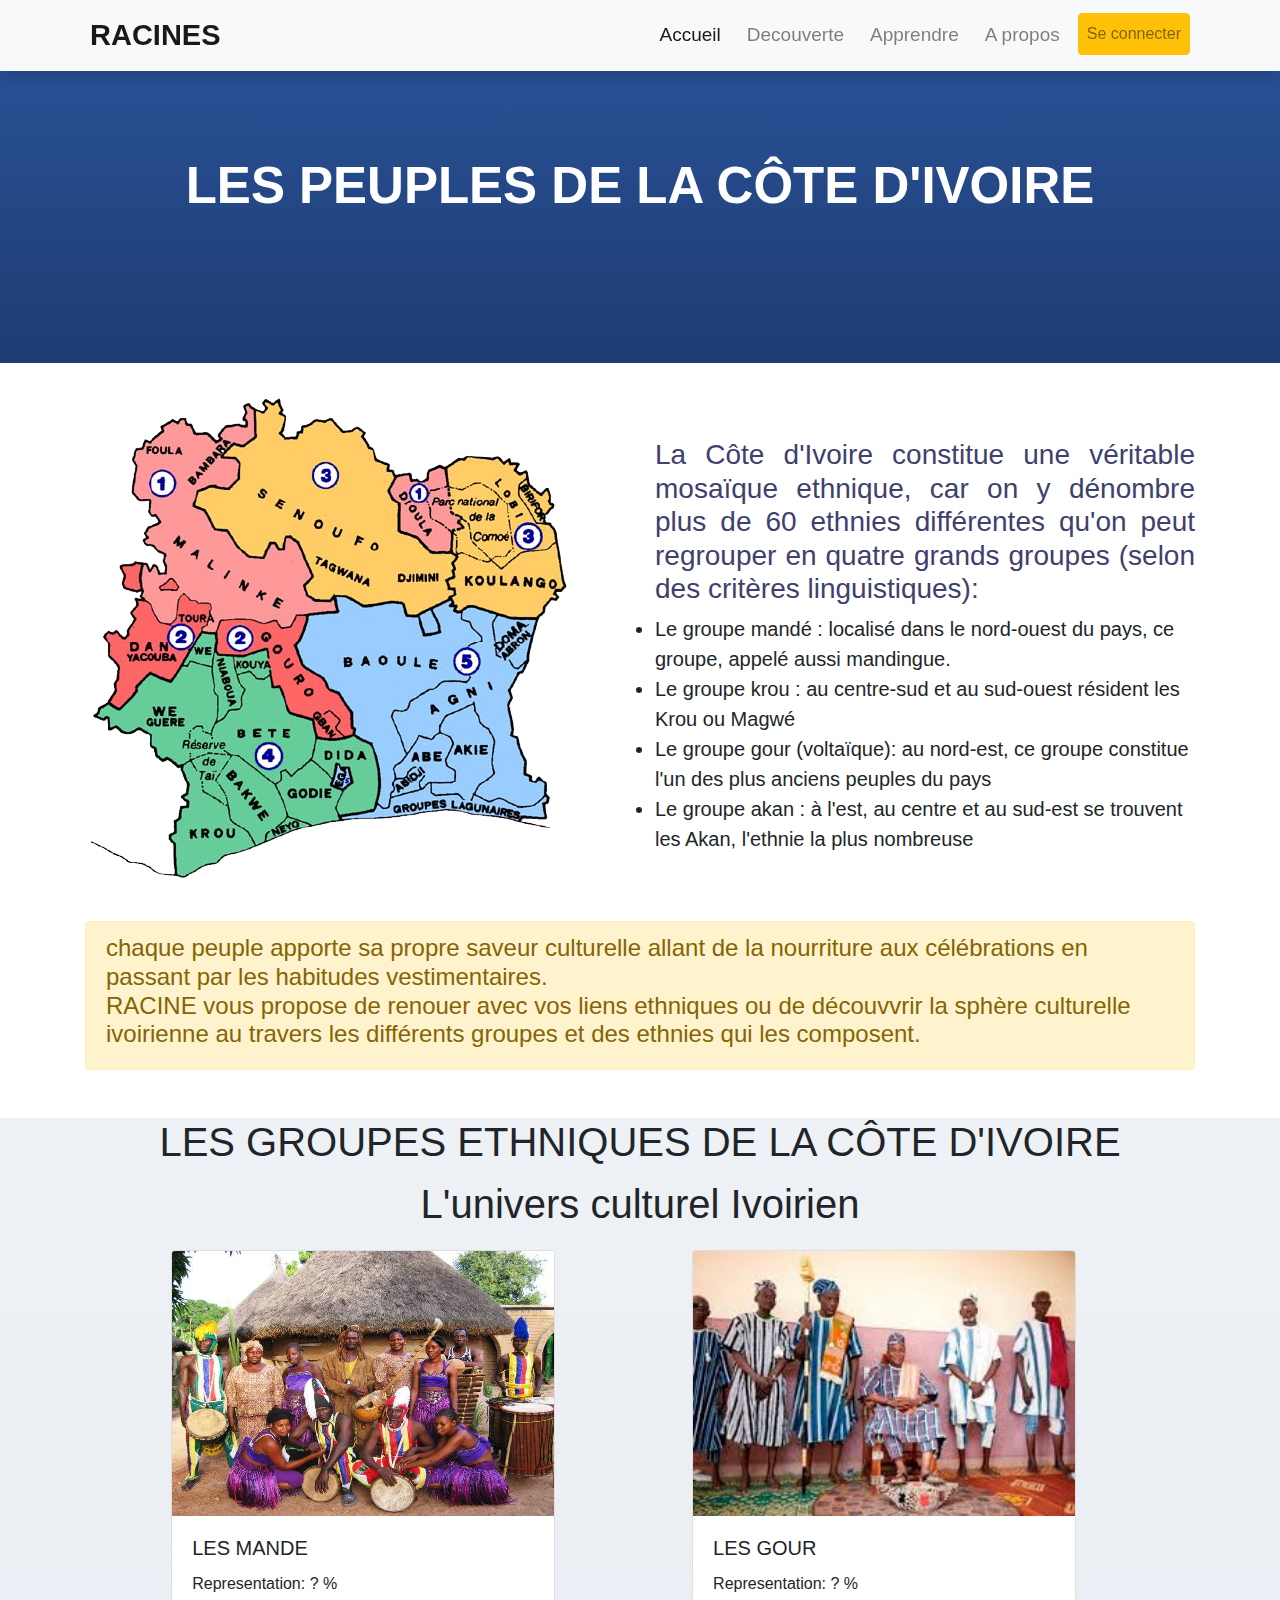
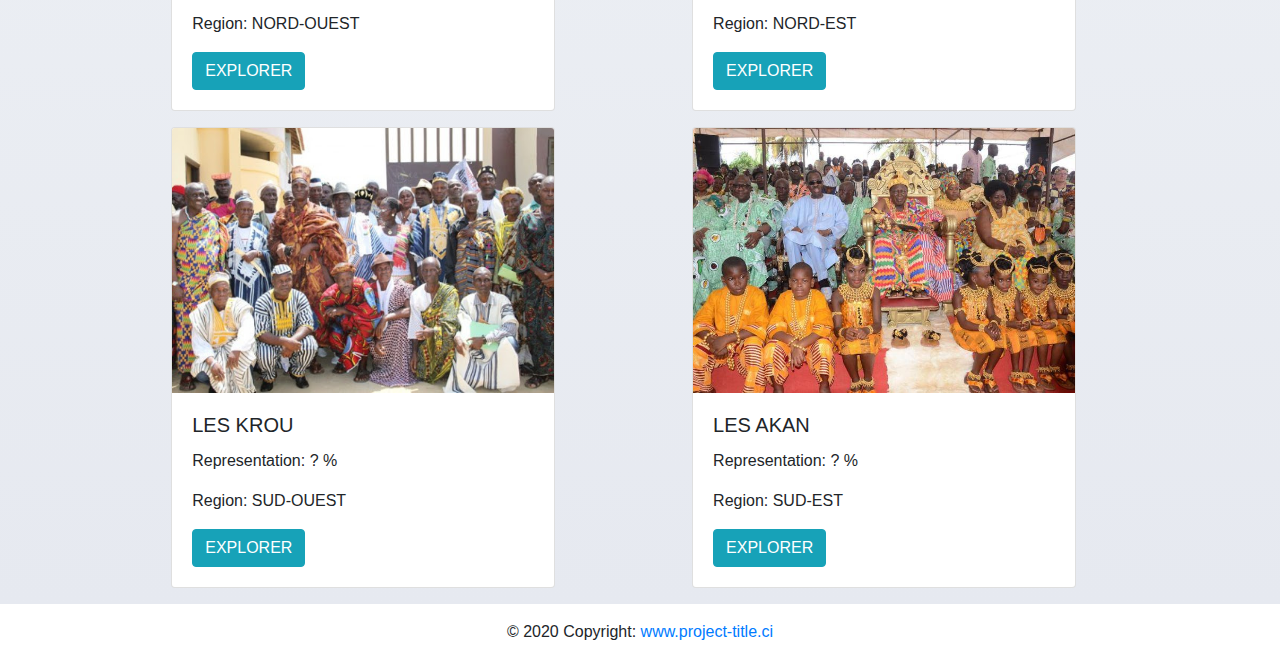
==== template/views/decouverte.html @ 74e9efff "decouverte" ====
<!doctype html>
<html lang="fr">
  <head>
    <title>RACINES</title>
    <!-- Required meta tags -->
    <meta charset="utf-8">
    <meta name="viewport" content="width=device-width, initial-scale=1, shrink-to-fit=no">

    <!-- Bootstrap CSS -->
    <link rel="stylesheet" href="https://stackpath.bootstrapcdn.com/bootstrap/4.3.1/css/bootstrap.min.css" integrity="sha384-ggOyR0iXCbMQv3Xipma34MD+dH/1fQ784/j6cY/iJTQUOhcWr7x9JvoRxT2MZw1T" crossorigin="anonymous">
    <link rel="stylesheet" href="../css/home.css">
  </head>
  <body>
      <!-- Navigation -->
      <nav class="navbar navbar-expand-lg navbar-light bg-light shadow fixed-top">
        <div class="container">
          <a class="navbar-brand name" href="#"> RACINES</a>
          <button class="navbar-toggler" type="button" data-toggle="collapse" data-target="#navbarResponsive" aria-controls="navbarResponsive" aria-expanded="false" aria-label="Toggle navigation">
                <span class="navbar-toggler-icon"></span>
              </button>
          <div class="collapse navbar-collapse" id="navbarResponsive">
            <ul class="navbar-nav ml-auto">
              <li class="nav-item active">
                <a class="nav-link" href="../../index.html">Accueil
                      <span class="sr-only">(current)</span>
                    </a>
              </li>
              <li class="nav-item">
                <a class="nav-link"  href="#">Decouverte</a>
              </li>
              <li class="nav-item">
                <a class="nav-link" href="#">Apprendre</a>
              </li>
              <li class="nav-item">
                <a class="nav-link" href="#">A propos</a>
              </li>
              <li class="nav-item">
                <a class="nav-link btn btn-warning" href="#">Se connecter</a>
              </li>
            </ul>
          </div>
        </div>
      </nav>
      <header>
          <div class="container-fluid py-5 mt-5 dec-bg">
              <div class="row">
                  <div class="col mt-3">
                      <div class="app-text mt-5">
                        
                        <h1 class="title text-center">LES PEUPLES DE LA CÔTE D'IVOIRE</h1>
                     </div>
                  </div>
              </div>
          </div>
      </header>
      <div class="container mt-4 justify-content-center">
          <div class="row">
              <div class="col-md-6">
                <img class="img-fluid" src="../images/carte1.png" alt="Card image cap">
              </div>
              <div class="col-md-6 mt-5">
                  <h3 class="text-justify title">La Côte d'Ivoire constitue une véritable mosaïque ethnique, car on y dénombre plus de 60 ethnies différentes qu'on peut regrouper en quatre grands groupes (selon des critères linguistiques):</h3>
                  <ul class="lead">
                      <li>Le groupe mandé : localisé dans le nord-ouest du pays, ce groupe, appelé aussi mandingue.</li>
                      <li>Le groupe krou : au centre-sud et au sud-ouest résident les Krou ou Magwé</li>
                      <li> Le groupe gour (voltaïque): au nord-est, ce groupe constitue l'un des plus anciens peuples du pays</li>
                      <li> Le groupe akan : à l'est, au centre et au sud-est se trouvent les Akan, l'ethnie la plus nombreuse</li>
                  </ul>
              </div>
          </div>
      </div>
      <div class="container mt-4">
          <div class="alert alert-warning" role="alert">
              <strong><h4>
                chaque peuple apporte sa propre saveur culturelle allant de la nourriture aux célébrations en passant par les habitudes vestimentaires.
                <br>RACINE vous propose de renouer avec vos liens ethniques ou de découvvrir la sphère culturelle ivoirienne 
                au travers les différents groupes et des ethnies qui les composent.</h4></strong>
          </div>
      </div>
      <div class="container-fluid mt-5  bg-card">
        <h1 class="text-center" style="font-size:40px;">LES GROUPES ETHNIQUES DE LA CÔTE D'IVOIRE</h1>
        <p class="lead text-center" style="font-size:40px;">L'univers culturel Ivoirien</p>
        <div class="row justify-content-center no-gutters">
      
            <div class="col-md-5 " >
              <div class="card mb-3 center" style="width: 24rem;">
                  <img src="../images/mande.jpg" class="card-img-top" width="50" height="265" alt="les mande">
                  <div class="card-body">
                    <h5 class="card-title">LES MANDE</h5>
                    <p class="card-text">Representation: ? %</p>
                    <p class="card-text">Region: NORD-OUEST</p>
                    <a href="mande.html" class="btn btn-info">EXPLORER</a>
                  </div>
                </div>
            </div>
            <div class="col-md-5">
              <div class="card mb-3 center" style="width: 24rem;">
                  <img src="../images/gour.jpeg" class="card-img-top" width="50" height="265" alt="les gour">
                  <div class="card-body">
                    <h5 class="card-title">LES GOUR</h5>
                    <p class="card-text">Representation: ? %</p>
                    <p class="card-text">Region: NORD-EST</p>
                    <a href="gour.html" class="btn btn-info">EXPLORER</a>
                  </div>
                </div>
            </div>
            <div class="col-md-5">
              <div class="card mb-3 center" style="width: 24rem;">
                  <img src="../images/krou.jpg" class="card-img-top" width="50" height="265" alt="les krou">
                  <div class="card-body">
                    <h5 class="card-title">LES KROU</h5>
                    <p class="card-text">Representation: ? %</p>
                    <p class="card-text">Region: SUD-OUEST</p>
                    <a href="krou.html" class="btn btn-info">EXPLORER</a>
                  </div>
                </div>
            </div>
            
            <div class="col-md-5">
              <div class="card mb-3 center" style="width: 24rem;">
                  <img src="../images/akan.jpeg" class="card-img-top" width="50" height="265" alt="les akan">
                  <div class="card-body">
                    <h5 class="card-title">LES AKAN</h5>
                    <p class="card-text">Representation: ? %</p>
                    <p class="card-text">Region: SUD-EST</p>
                    <a href="akan.html" class="btn btn-info">EXPLORER</a>
                  </div>
                </div>
            </div>
        </div>
    </div>
      
  <!-- Footer -->

<!-- Footer -->
    <!-- Optional JavaScript -->
    <!-- jQuery first, then Popper.js, then Bootstrap JS -->
    <script src="https://code.jquery.com/jquery-3.3.1.slim.min.js" integrity="sha384-q8i/X+965DzO0rT7abK41JStQIAqVgRVzpbzo5smXKp4YfRvH+8abtTE1Pi6jizo" crossorigin="anonymous"></script>
    <script src="https://cdnjs.cloudflare.com/ajax/libs/popper.js/1.14.7/umd/popper.min.js" integrity="sha384-UO2eT0CpHqdSJQ6hJty5KVphtPhzWj9WO1clHTMGa3JDZwrnQq4sF86dIHNDz0W1" crossorigin="anonymous"></script>
    <script src="https://stackpath.bootstrapcdn.com/bootstrap/4.3.1/js/bootstrap.min.js" integrity="sha384-JjSmVgyd0p3pXB1rRibZUAYoIIy6OrQ6VrjIEaFf/nJGzIxFDsf4x0xIM+B07jRM" crossorigin="anonymous"></script>
  </body>
  <footer class="page-footer font-small blue">

    <!-- Copyright -->
    <div class="footer-copyright text-center py-3">© 2020 Copyright:
      <a href="#"> www.project-title.ci</a>
    </div>
    <!-- Copyright -->
  
  </footer>
    
  </div>
</html>
---- template/css/home.css ----
*{
    margin: 0;
    padding: 0;
    box-sizing: border-box;
    font-family: 'Nunito', sans-serif;
}
.nav-item 
{
    font-size: 19px;
    font-weight: 500;
    padding: 5px;
}
.text-h3{
    font-size: 17px;
    font-weight: 400;
    letter-spacing: 2px;
}

.app-text h1{
    font-size: 51px;
    margin-top: 30px;
    color: white;
    font-weight: 700;
    line-height: 1;
}
.center {         
    margin-left: 10%;      
    margin-right: 10%;
    width: auto;
}
.gold
{
    color: #9facd5;
}

.home-bg{
    background-image: linear-gradient(to top, #1e3c72 0%, #1e3c72 1%, #2a5298 100%);
    min-height: 90vh;
}
.dec-bg{
    background-image: linear-gradient(to top, #1e3c72 0%, #1e3c72 1%, #2a5298 100%);
    min-height: 35vh;
}
body
{
    
}
.stats{
    width: 120px;
    height: auto;
}
.name
{
    font-size: 29px;
    font-weight: 700;
    color: red;
    padding: 5px;;
    font-family: sans-serif;
}

.title
{
    color: #403f6e;
    font-weight: 200;
    margin-top: 3px;
}
.dotted
{
  border-top: 1px dashed;
}

.culture
{
    color: #9facd5;
}
.bg-card
{
    background-image: linear-gradient(to top, #e6e9f0 0%, #eef1f5 100%);
}
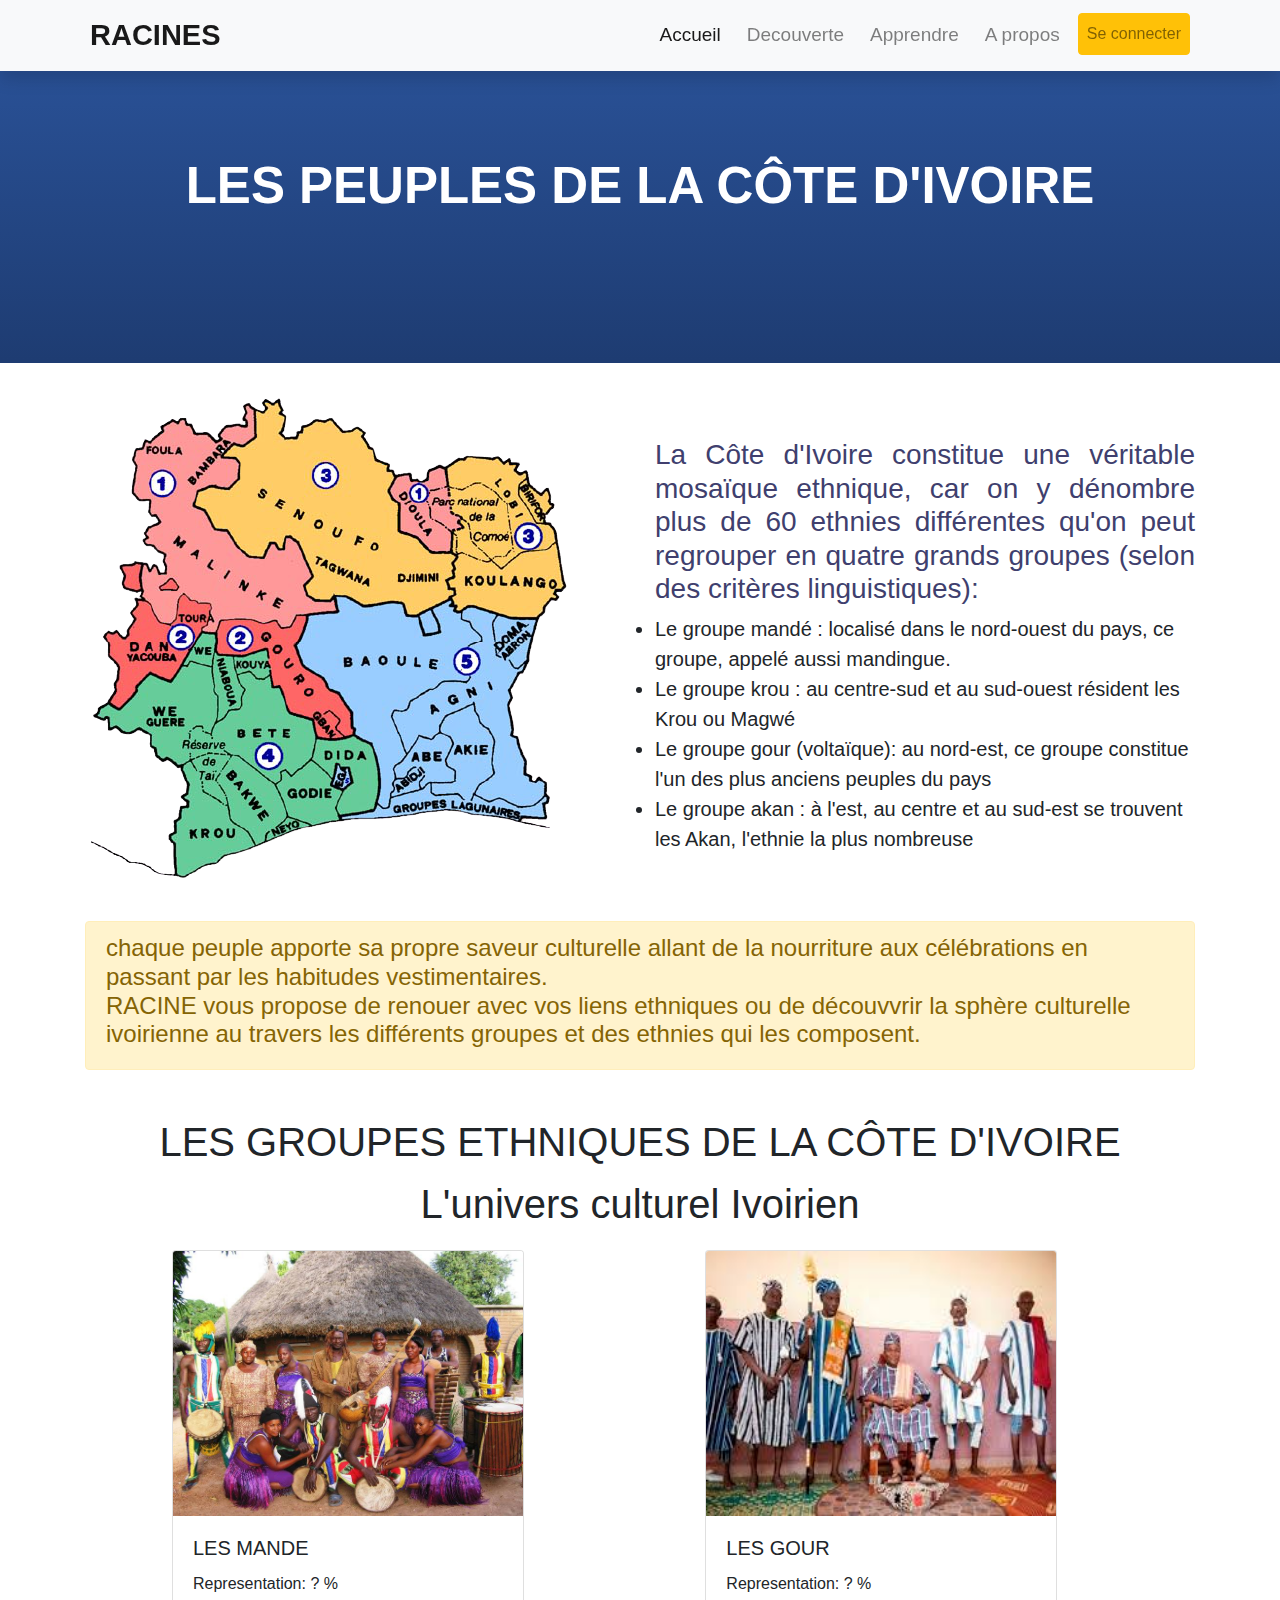
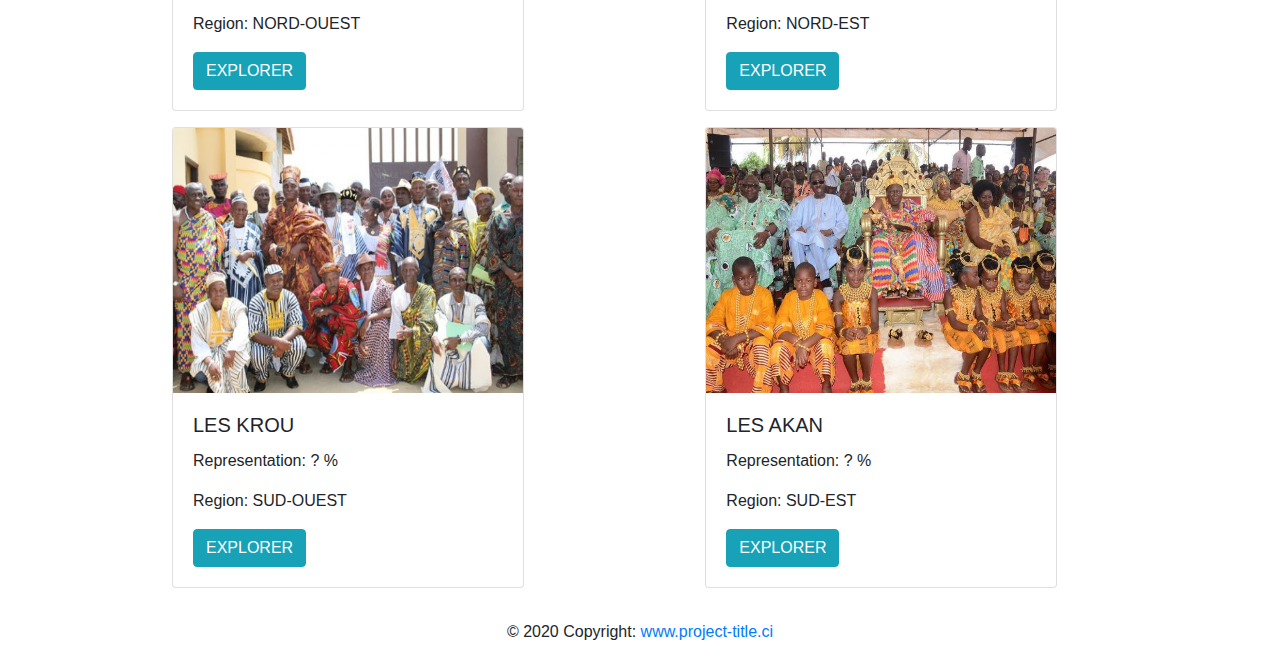
==== commit 213050b5: "decouverte update" ====
--- a/template/views/decouverte.html
+++ b/template/views/decouverte.html
@@ -77,13 +77,13 @@
                 au travers les différents groupes et des ethnies qui les composent.</h4></strong>
           </div>
       </div>
-      <div class="container-fluid mt-5  bg-card">
+      <div class="container-fluid mt-5">
         <h1 class="text-center" style="font-size:40px;">LES GROUPES ETHNIQUES DE LA CÔTE D'IVOIRE</h1>
         <p class="lead text-center" style="font-size:40px;">L'univers culturel Ivoirien</p>
-        <div class="row justify-content-center no-gutters">
+        <div class="row justify-content-center ">
       
             <div class="col-md-5 " >
-              <div class="card mb-3 center" style="width: 24rem;">
+              <div class="card mb-3 center" style="width: 22rem;">
                   <img src="../images/mande.jpg" class="card-img-top" width="50" height="265" alt="les mande">
                   <div class="card-body">
                     <h5 class="card-title">LES MANDE</h5>
@@ -94,7 +94,7 @@
                 </div>
             </div>
             <div class="col-md-5">
-              <div class="card mb-3 center" style="width: 24rem;">
+              <div class="card mb-3 center" style="width: 22rem;">
                   <img src="../images/gour.jpeg" class="card-img-top" width="50" height="265" alt="les gour">
                   <div class="card-body">
                     <h5 class="card-title">LES GOUR</h5>
@@ -105,7 +105,7 @@
                 </div>
             </div>
             <div class="col-md-5">
-              <div class="card mb-3 center" style="width: 24rem;">
+              <div class="card mb-3 center" style="width: 22rem;">
                   <img src="../images/krou.jpg" class="card-img-top" width="50" height="265" alt="les krou">
                   <div class="card-body">
                     <h5 class="card-title">LES KROU</h5>
@@ -117,7 +117,7 @@
             </div>
             
             <div class="col-md-5">
-              <div class="card mb-3 center" style="width: 24rem;">
+              <div class="card mb-3 center" style="width: 22rem;">
                   <img src="../images/akan.jpeg" class="card-img-top" width="50" height="265" alt="les akan">
                   <div class="card-body">
                     <h5 class="card-title">LES AKAN</h5>
--- a/template/css/home.css
+++ b/template/css/home.css
@@ -26,6 +26,12 @@
 .center {         
     margin-left: 10%;      
     margin-right: 10%;
+    width: auto;
+}
+
+.m-center {         
+    margin-left: 20%;      
+    margin-right: 20%;
     width: auto;
 }
 .gold
@@ -73,7 +79,3 @@
 {
     color: #9facd5;
 }
-.bg-card
-{
-    background-image: linear-gradient(to top, #e6e9f0 0%, #eef1f5 100%);
-}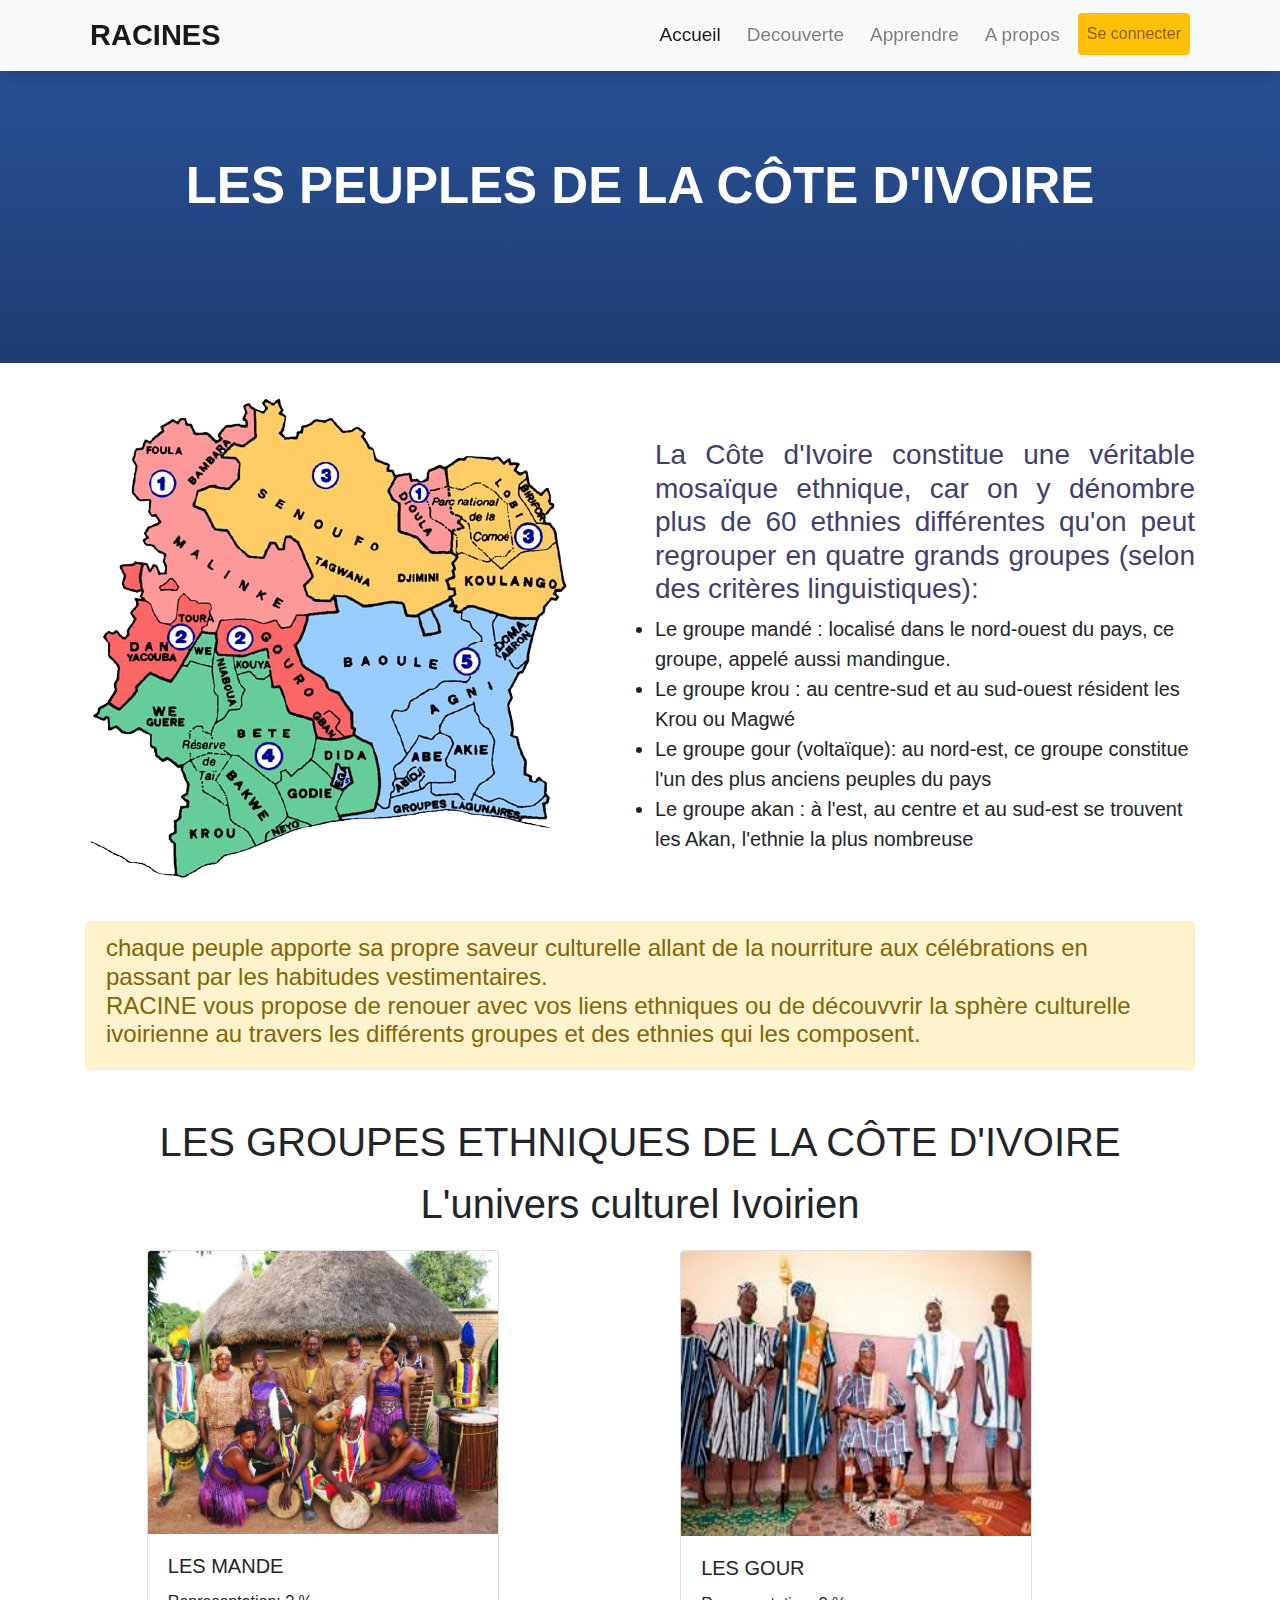
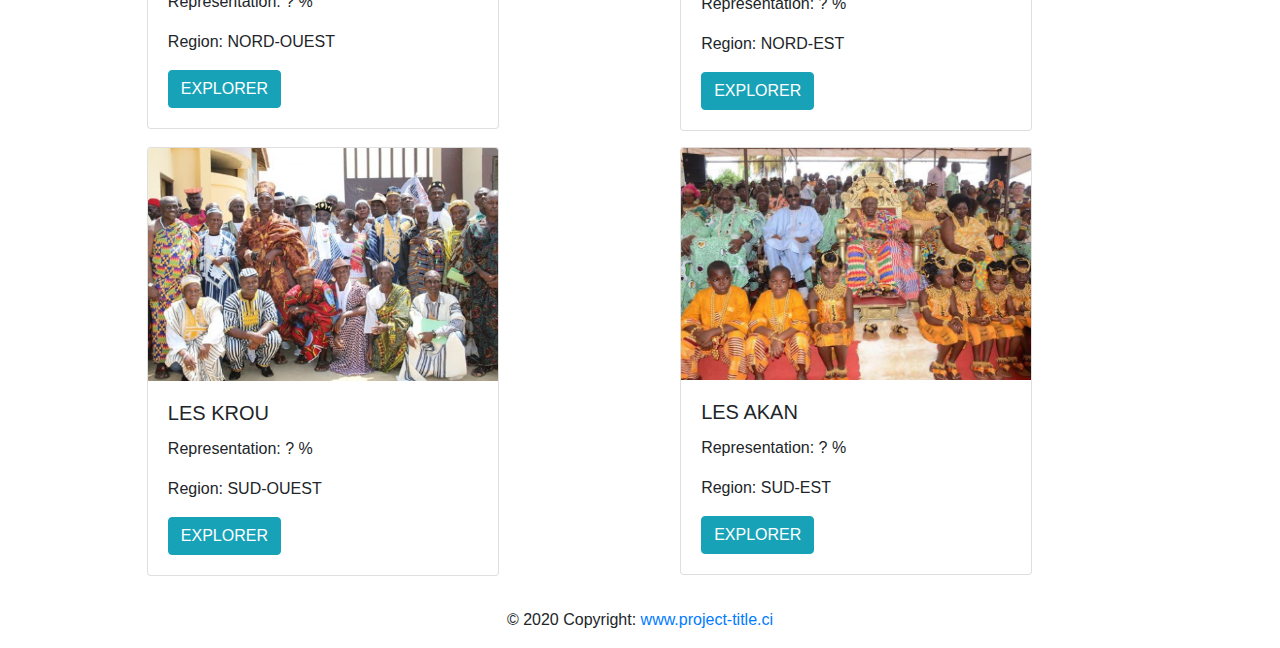
==== commit 77326555: "decouverte update" ====
--- a/template/views/decouverte.html
+++ b/template/views/decouverte.html
@@ -84,7 +84,7 @@
       
             <div class="col-md-5 " >
               <div class="card mb-3 center" style="width: 22rem;">
-                  <img src="../images/mande.jpg" class="card-img-top" width="50" height="265" alt="les mande">
+                  <img src="../images/mande.jpg" class="card-img-top"  alt="les mande">
                   <div class="card-body">
                     <h5 class="card-title">LES MANDE</h5>
                     <p class="card-text">Representation: ? %</p>
@@ -95,7 +95,7 @@
             </div>
             <div class="col-md-5">
               <div class="card mb-3 center" style="width: 22rem;">
-                  <img src="../images/gour.jpeg" class="card-img-top" width="50" height="265" alt="les gour">
+                  <img src="../images/gour.jpeg" class="card-img-top"  width="50" height="285" alt="les gour">
                   <div class="card-body">
                     <h5 class="card-title">LES GOUR</h5>
                     <p class="card-text">Representation: ? %</p>
@@ -106,7 +106,7 @@
             </div>
             <div class="col-md-5">
               <div class="card mb-3 center" style="width: 22rem;">
-                  <img src="../images/krou.jpg" class="card-img-top" width="50" height="265" alt="les krou">
+                  <img src="../images/krou.jpg" class="card-img-top"  alt="les krou">
                   <div class="card-body">
                     <h5 class="card-title">LES KROU</h5>
                     <p class="card-text">Representation: ? %</p>
@@ -118,7 +118,7 @@
             
             <div class="col-md-5">
               <div class="card mb-3 center" style="width: 22rem;">
-                  <img src="../images/akan.jpeg" class="card-img-top" width="50" height="265" alt="les akan">
+                  <img src="../images/akan.jpeg" class="card-img-top"  alt="les akan">
                   <div class="card-body">
                     <h5 class="card-title">LES AKAN</h5>
                     <p class="card-text">Representation: ? %</p>
--- a/template/css/home.css
+++ b/template/css/home.css
@@ -24,14 +24,18 @@
     line-height: 1;
 }
 .center {         
-    margin-left: 10%;      
-    margin-right: 10%;
+    margin-left: 5%;      
     width: auto;
 }
 
 .m-center {         
     margin-left: 20%;      
     margin-right: 20%;
+    width: auto;
+}
+.stats-center {         
+    margin-left: 13%;      
+    margin-right: 13%;
     width: auto;
 }
 .gold
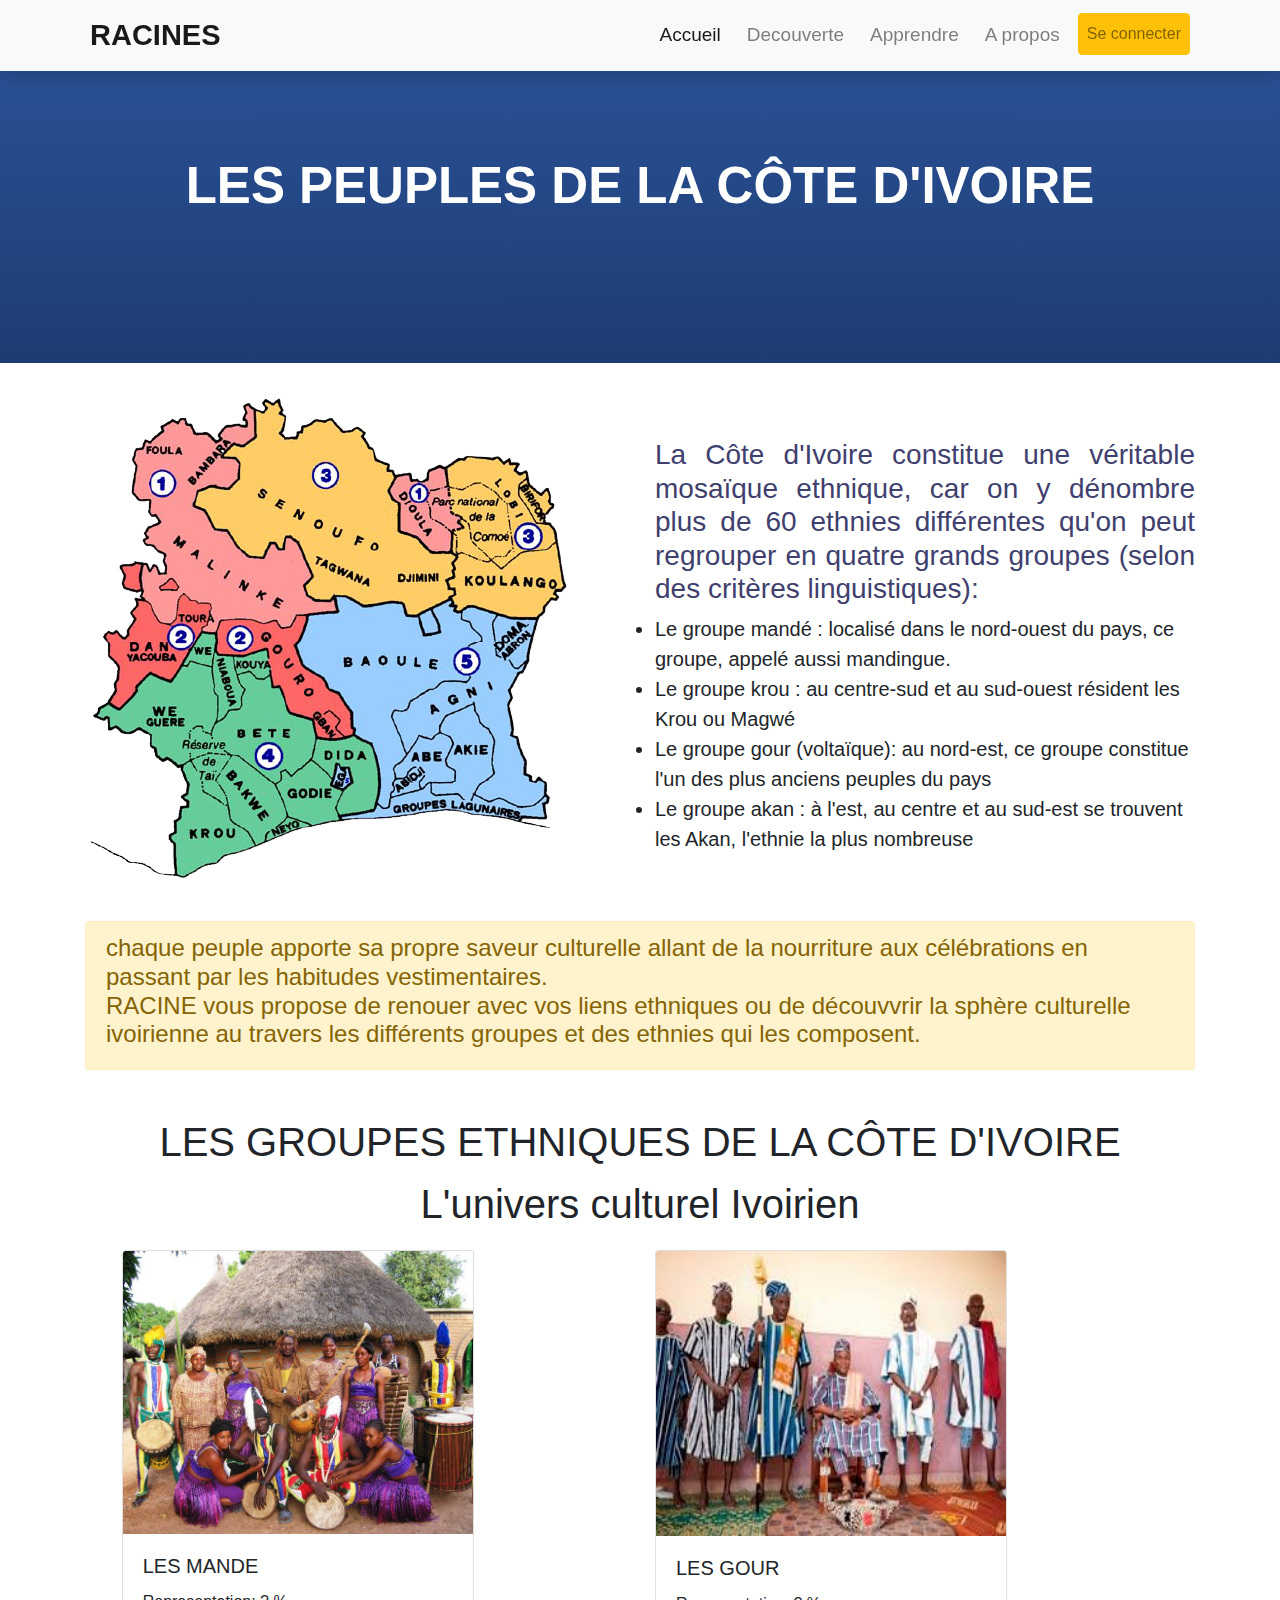
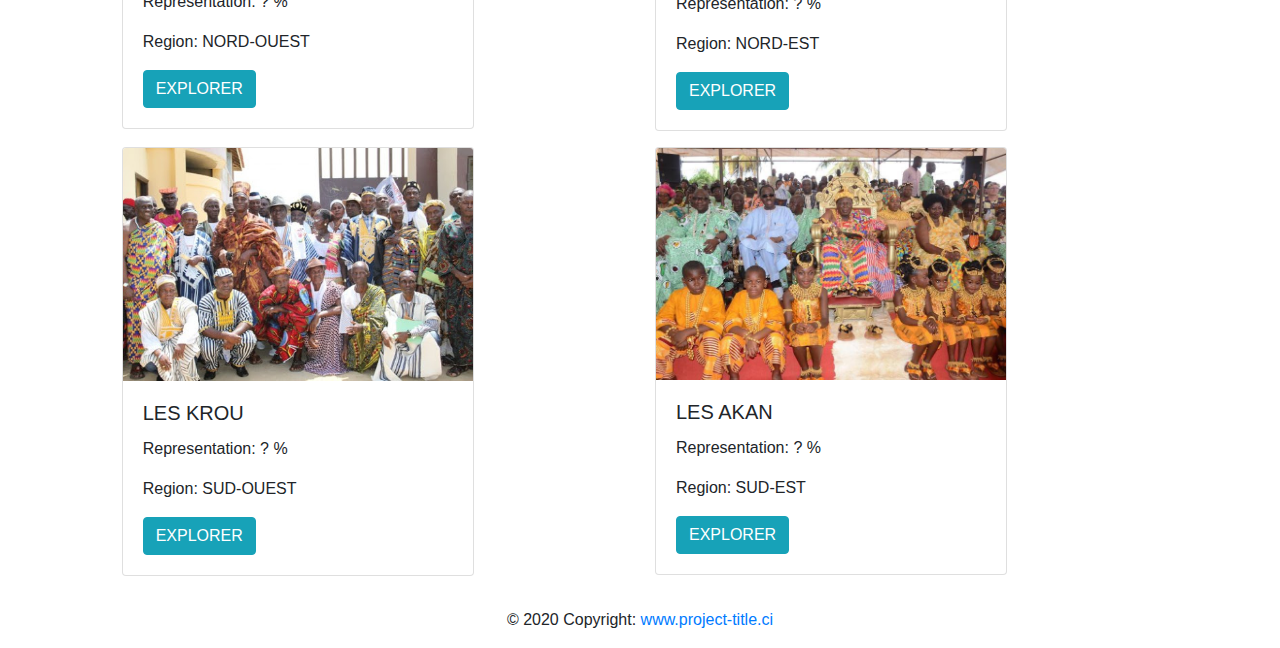
==== commit 25959535: "decouverte update" ====
--- a/template/views/decouverte.html
+++ b/template/views/decouverte.html
@@ -83,7 +83,7 @@
         <div class="row justify-content-center ">
       
             <div class="col-md-5 " >
-              <div class="card mb-3 center" style="width: 22rem;">
+              <div class="card mb-3 " style="width: 22rem;">
                   <img src="../images/mande.jpg" class="card-img-top"  alt="les mande">
                   <div class="card-body">
                     <h5 class="card-title">LES MANDE</h5>
@@ -94,7 +94,7 @@
                 </div>
             </div>
             <div class="col-md-5">
-              <div class="card mb-3 center" style="width: 22rem;">
+              <div class="card mb-3 " style="width: 22rem;">
                   <img src="../images/gour.jpeg" class="card-img-top"  width="50" height="285" alt="les gour">
                   <div class="card-body">
                     <h5 class="card-title">LES GOUR</h5>
@@ -105,7 +105,7 @@
                 </div>
             </div>
             <div class="col-md-5">
-              <div class="card mb-3 center" style="width: 22rem;">
+              <div class="card mb-3 " style="width: 22rem;">
                   <img src="../images/krou.jpg" class="card-img-top"  alt="les krou">
                   <div class="card-body">
                     <h5 class="card-title">LES KROU</h5>
@@ -117,7 +117,7 @@
             </div>
             
             <div class="col-md-5">
-              <div class="card mb-3 center" style="width: 22rem;">
+              <div class="card mb-3 " style="width: 22rem;">
                   <img src="../images/akan.jpeg" class="card-img-top"  alt="les akan">
                   <div class="card-body">
                     <h5 class="card-title">LES AKAN</h5>
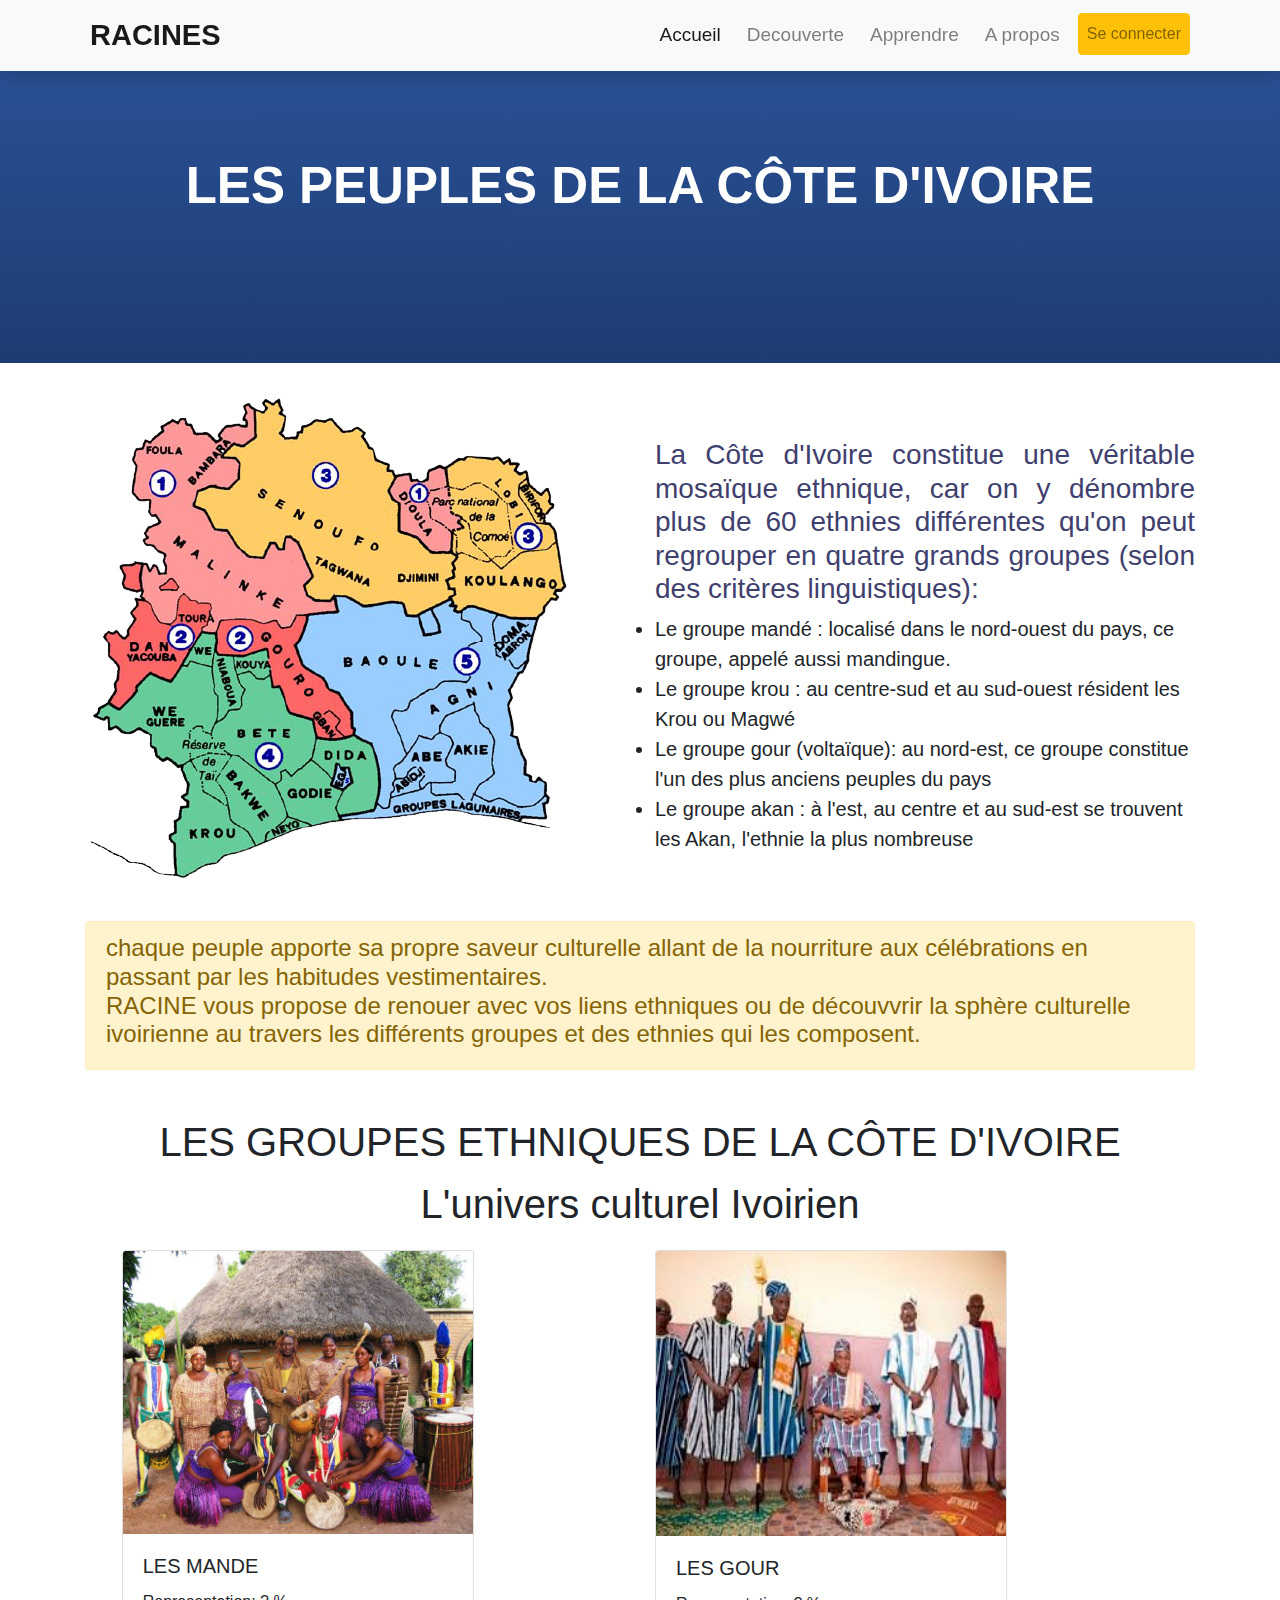
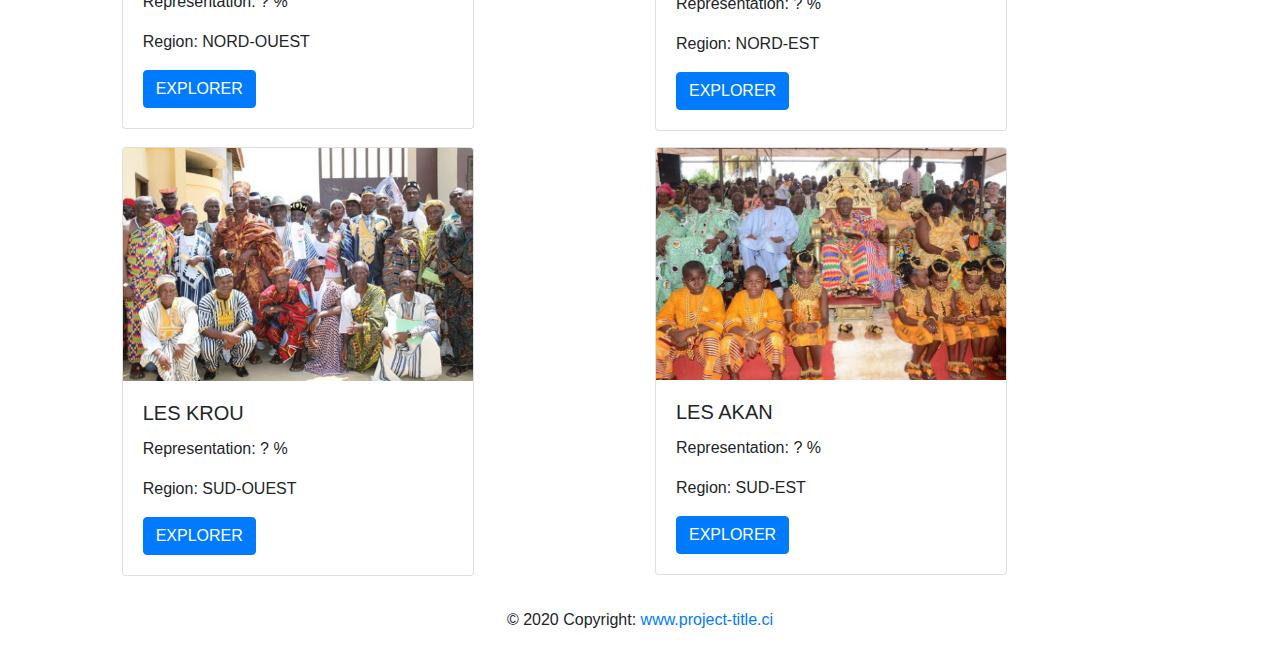
==== commit 81dd5618: "decouverte update" ====
--- a/template/views/decouverte.html
+++ b/template/views/decouverte.html
@@ -47,7 +47,7 @@
                   <div class="col mt-3">
                       <div class="app-text mt-5">
                         
-                        <h1 class="title text-center">LES PEUPLES DE LA CÔTE D'IVOIRE</h1>
+                        <h2 class="title text-center">LES PEUPLES DE LA CÔTE D'IVOIRE</h2>
                      </div>
                   </div>
               </div>
@@ -89,7 +89,7 @@
                     <h5 class="card-title">LES MANDE</h5>
                     <p class="card-text">Representation: ? %</p>
                     <p class="card-text">Region: NORD-OUEST</p>
-                    <a href="mande.html" class="btn btn-info">EXPLORER</a>
+                    <a href="mande.html" class="btn btn-primary">EXPLORER</a>
                   </div>
                 </div>
             </div>
@@ -100,7 +100,7 @@
                     <h5 class="card-title">LES GOUR</h5>
                     <p class="card-text">Representation: ? %</p>
                     <p class="card-text">Region: NORD-EST</p>
-                    <a href="gour.html" class="btn btn-info">EXPLORER</a>
+                    <a href="gour.html" class="btn btn-primary">EXPLORER</a>
                   </div>
                 </div>
             </div>
@@ -111,7 +111,7 @@
                     <h5 class="card-title">LES KROU</h5>
                     <p class="card-text">Representation: ? %</p>
                     <p class="card-text">Region: SUD-OUEST</p>
-                    <a href="krou.html" class="btn btn-info">EXPLORER</a>
+                    <a href="krou.html" class="btn btn-primary">EXPLORER</a>
                   </div>
                 </div>
             </div>
@@ -123,7 +123,7 @@
                     <h5 class="card-title">LES AKAN</h5>
                     <p class="card-text">Representation: ? %</p>
                     <p class="card-text">Region: SUD-EST</p>
-                    <a href="akan.html" class="btn btn-info">EXPLORER</a>
+                    <a href="akan.html" class="btn btn-primary">EXPLORER</a>
                   </div>
                 </div>
             </div>
--- a/template/css/home.css
+++ b/template/css/home.css
@@ -16,21 +16,18 @@
     letter-spacing: 2px;
 }
 
-.app-text h1{
+.app-text h2{
     font-size: 51px;
     margin-top: 30px;
     color: white;
     font-weight: 700;
     line-height: 1;
 }
-.center {         
-    margin-left: 5%;      
-    width: auto;
-}
+
 
 .m-center {         
-    margin-left: 20%;      
-    margin-right: 20%;
+    margin-left: 18%;      
+    margin-right: 18%;
     width: auto;
 }
 .stats-center {         
